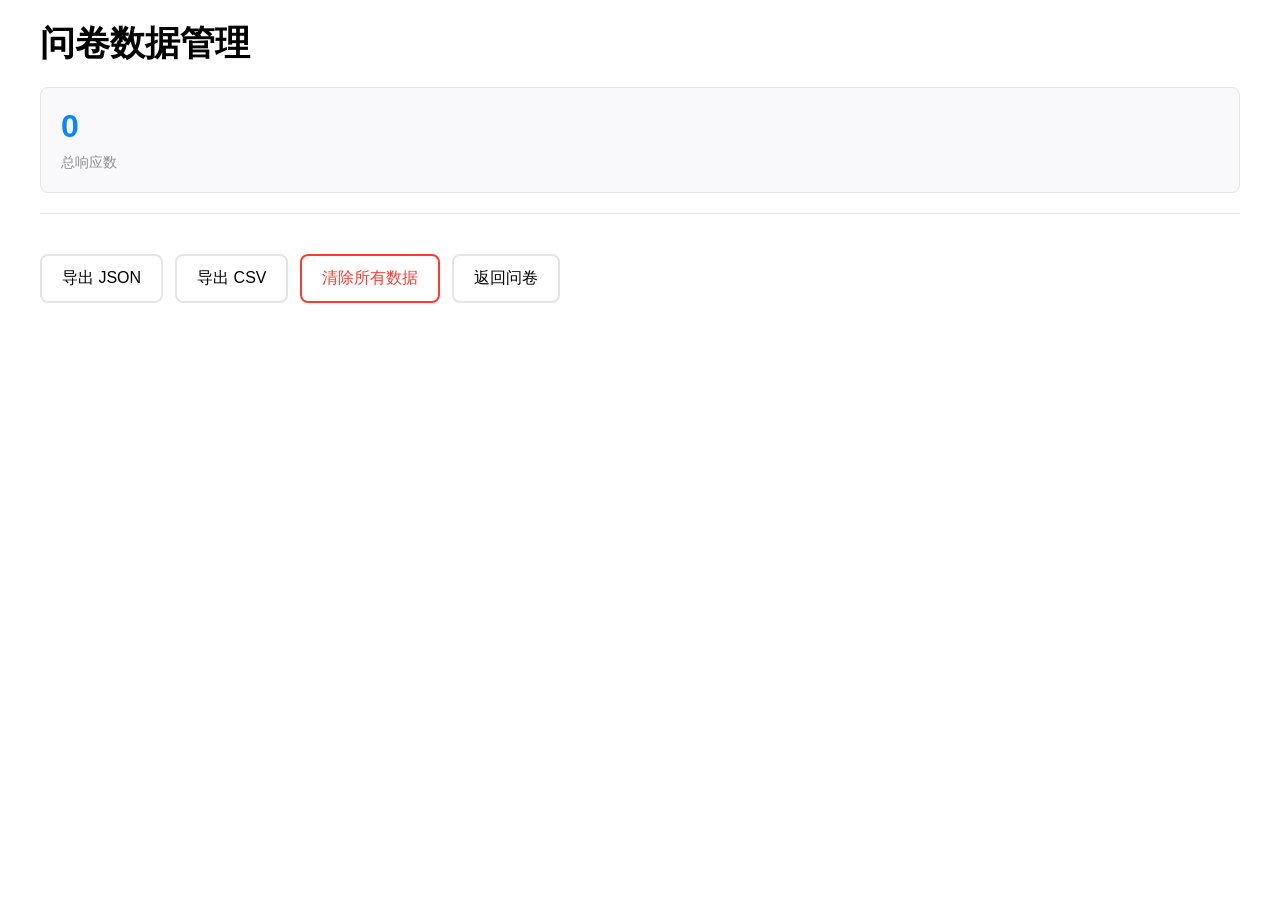
==== admin.html @ 22c5a996 "完善问卷数据收集和管理系统 - 添加 IndexedDB 数据库用于持久化存储问卷响应 - 创建 data-manager.js 提供统一的数据操作接口 - 支持 JSON/CSV 格式导出数据 - " ====
<!DOCTYPE html>
<html lang="zh-CN">
<head>
    <meta charset="UTF-8">
    <meta name="viewport" content="width=device-width, initial-scale=1.0">
    <title>问卷数据管理</title>
    <style>
        * {
            margin: 0;
            padding: 0;
            box-sizing: border-box;
        }

        body {
            font-family: -apple-system, BlinkMacSystemFont, "Segoe UI", "Helvetica Neue", sans-serif;
            background: #ffffff;
            min-height: 100vh;
            padding: 20px;
            color: #000;
        }

        .container {
            max-width: 1200px;
            margin: 0 auto;
        }

        header {
            margin-bottom: 40px;
            border-bottom: 1px solid #e5e5e7;
            padding-bottom: 20px;
        }

        h1 {
            font-size: 2.2rem;
            font-weight: 600;
            margin-bottom: 10px;
        }

        .stats {
            display: grid;
            grid-template-columns: repeat(auto-fit, minmax(200px, 1fr));
            gap: 20px;
            margin-top: 20px;
        }

        .stat-card {
            padding: 20px;
            background: #f9f9fb;
            border-radius: 8px;
            border: 1px solid #e5e5e7;
        }

        .stat-value {
            font-size: 2rem;
            font-weight: 600;
            color: #0A84FF;
        }

        .stat-label {
            font-size: 0.9rem;
            color: #8E8E93;
            margin-top: 8px;
        }

        .controls {
            display: flex;
            gap: 12px;
            margin: 30px 0;
            flex-wrap: wrap;
        }

        button {
            padding: 12px 20px;
            border: 2px solid #e5e5e7;
            border-radius: 8px;
            background: #ffffff;
            cursor: pointer;
            font-size: 1rem;
            font-weight: 500;
            transition: all 0.2s cubic-bezier(0.4, 0, 0.2, 1);
        }

        button:hover {
            border-color: #0A84FF;
            background: #f9f9fb;
        }

        button.danger {
            border-color: #FF3B30;
            color: #FF3B30;
        }

        button.danger:hover {
            background: #fff5f5;
        }

        .responses-table {
            width: 100%;
            border-collapse: collapse;
            margin: 30px 0;
            border: 1px solid #e5e5e7;
            border-radius: 8px;
            overflow: hidden;
        }

        .responses-table thead {
            background: #f9f9fb;
        }

        .responses-table th,
        .responses-table td {
            padding: 16px;
            text-align: left;
            border-bottom: 1px solid #e5e5e7;
        }

        .responses-table th {
            font-weight: 600;
            color: #000;
        }

        .responses-table td {
            color: #666;
            font-size: 0.95rem;
        }

        .responses-table tbody tr:hover {
            background: #f9f9fb;
        }

        .responses-table tbody tr:last-child td {
            border-bottom: none;
        }

        .delete-btn {
            padding: 6px 12px;
            font-size: 0.85rem;
            color: #FF3B30;
            border: 1px solid #FF3B30;
        }

        .delete-btn:hover {
            background: #fff5f5;
        }

        .empty-state {
            text-align: center;
            padding: 60px 20px;
            color: #8E8E93;
        }

        .empty-state h2 {
            font-size: 1.3rem;
            margin-bottom: 10px;
            color: #000;
        }

        .modal {
            display: none;
            position: fixed;
            top: 0;
            left: 0;
            right: 0;
            bottom: 0;
            background: rgba(0, 0, 0, 0.3);
            z-index: 1000;
            align-items: center;
            justify-content: center;
        }

        .modal.active {
            display: flex;
        }

        .modal-content {
            background: #ffffff;
            border-radius: 12px;
            padding: 30px;
            max-width: 500px;
            width: 90%;
            box-shadow: 0 10px 40px rgba(0, 0, 0, 0.1);
        }

        .modal h2 {
            font-size: 1.5rem;
            margin-bottom: 20px;
        }

        .modal p {
            color: #666;
            margin-bottom: 30px;
            line-height: 1.6;
        }

        .modal-actions {
            display: flex;
            gap: 12px;
            justify-content: flex-end;
        }

        .modal-actions button {
            min-width: 100px;
        }
    </style>
</head>
<body>
    <div class="container">
        <header>
            <h1>问卷数据管理</h1>
            <div class="stats">
                <div class="stat-card">
                    <div class="stat-value" id="totalCount">0</div>
                    <div class="stat-label">总响应数</div>
                </div>
            </div>
        </header>

        <div class="controls">
            <button id="exportJson">导出 JSON</button>
            <button id="exportCsv">导出 CSV</button>
            <button id="clearAll" class="danger">清除所有数据</button>
            <a href="index.html" style="text-decoration: none;">
                <button>返回问卷</button>
            </a>
        </div>

        <div id="responsesContainer"></div>
    </div>

    <div id="confirmModal" class="modal">
        <div class="modal-content">
            <h2>确认删除</h2>
            <p id="confirmText"></p>
            <div class="modal-actions">
                <button id="cancelBtn">取消</button>
                <button id="confirmBtn" class="danger">删除</button>
            </div>
        </div>
    </div>

    <script src="data-manager.js"></script>
    <script>
        let deleteTarget = null;

        function formatDate(isoString) {
            const date = new Date(isoString);
            return date.toLocaleString('zh-CN');
        }

        async function loadResponses() {
            const responses = await dataManager.getAllResponses();
            const container = document.getElementById('responsesContainer');

            document.getElementById('totalCount').textContent = responses.length;

            if (responses.length === 0) {
                container.innerHTML = `
                    <div class="empty-state">
                        <h2>暂无数据</h2>
                        <p>还没有收集到问卷响应</p>
                    </div>
                `;
                return;
            }

            const table = document.createElement('table');
            table.className = 'responses-table';

            const headers = ['ID', '时间', '数据', '操作'];
            const thead = table.createTHead();
            const headerRow = thead.insertRow();
            headers.forEach(h => {
                const th = document.createElement('th');
                th.textContent = h;
                headerRow.appendChild(th);
            });

            const tbody = table.createTBody();
            responses.forEach(response => {
                const row = tbody.insertRow();

                const idCell = row.insertCell();
                idCell.textContent = response.id;

                const timeCell = row.insertCell();
                timeCell.textContent = formatDate(response.timestamp);

                const dataCell = row.insertCell();
                dataCell.textContent = JSON.stringify(response).substring(0, 50) + '...';

                const actionCell = row.insertCell();
                const deleteBtn = document.createElement('button');
                deleteBtn.className = 'delete-btn';
                deleteBtn.textContent = '删除';
                deleteBtn.onclick = () => showDeleteConfirm(response.id);
                actionCell.appendChild(deleteBtn);
            });

            container.innerHTML = '';
            container.appendChild(table);
        }

        function showDeleteConfirm(id) {
            deleteTarget = id;
            document.getElementById('confirmText').textContent = `确认删除 ID 为 ${id} 的问卷响应吗？此操作不可撤销。`;
            document.getElementById('confirmModal').classList.add('active');
        }

        async function confirmDelete() {
            if (deleteTarget) {
                await dataManager.deleteResponse(deleteTarget);
                deleteTarget = null;
                document.getElementById('confirmModal').classList.remove('active');
                loadResponses();
            }
        }

        function cancelDelete() {
            deleteTarget = null;
            document.getElementById('confirmModal').classList.remove('active');
        }

        async function showClearConfirm() {
            deleteTarget = 'all';
            document.getElementById('confirmText').textContent = '确认清除所有问卷数据吗？此操作不可撤销。';
            document.getElementById('confirmModal').classList.add('active');
        }

        document.getElementById('exportJson').addEventListener('click', async () => {
            const responses = await dataManager.getAllResponses();
            dataManager.exportAsJSON(responses);
        });

        document.getElementById('exportCsv').addEventListener('click', async () => {
            const responses = await dataManager.getAllResponses();
            dataManager.exportAsCSV(responses);
        });

        document.getElementById('clearAll').addEventListener('click', showClearConfirm);

        document.getElementById('confirmBtn').addEventListener('click', async () => {
            if (deleteTarget === 'all') {
                await dataManager.clearAll();
                deleteTarget = null;
                document.getElementById('confirmModal').classList.remove('active');
                loadResponses();
            } else {
                confirmDelete();
            }
        });

        document.getElementById('cancelBtn').addEventListener('click', cancelDelete);

        document.getElementById('confirmModal').addEventListener('click', (e) => {
            if (e.target === document.getElementById('confirmModal')) {
                cancelDelete();
            }
        });

        loadResponses();
    </script>
</body>
</html>
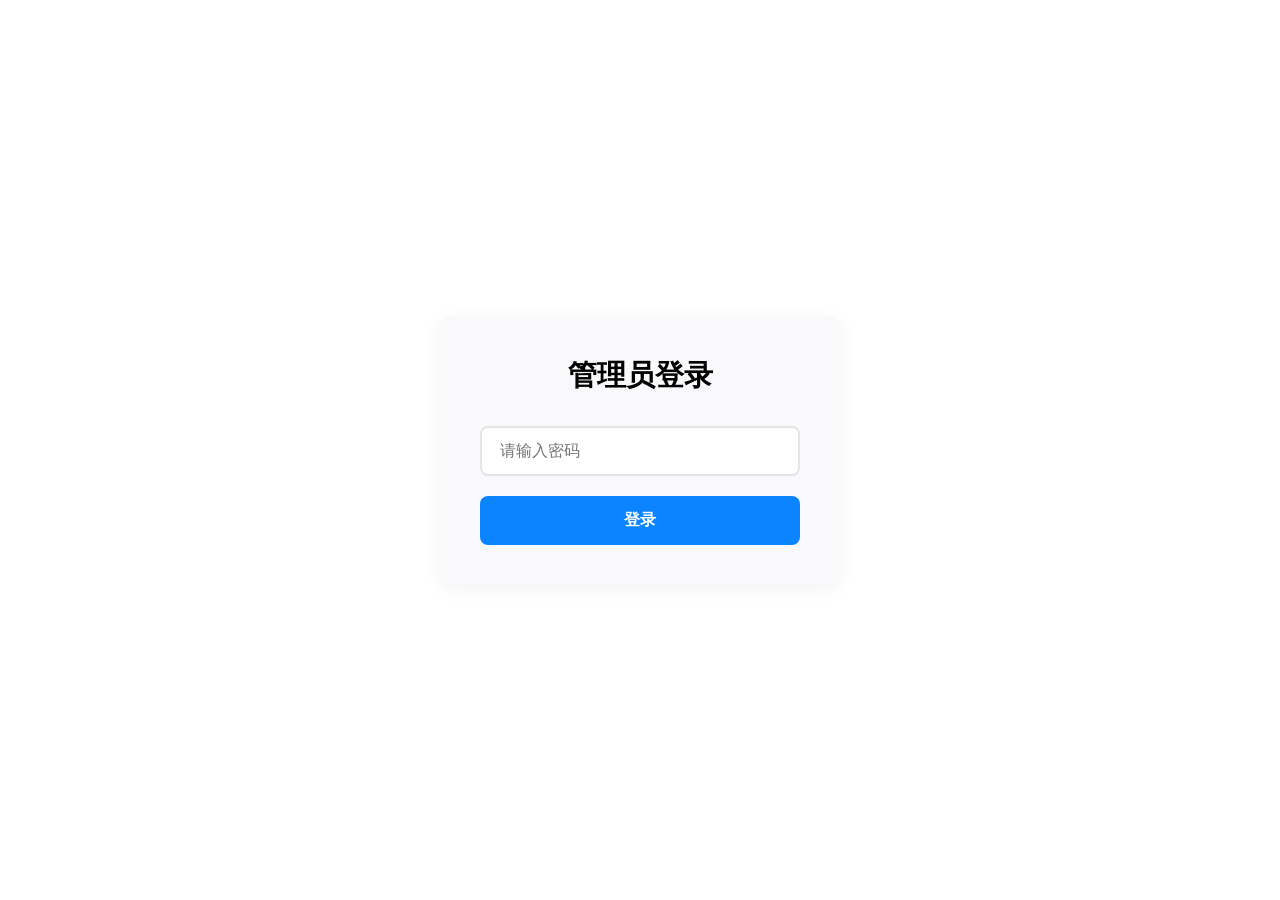
==== commit 136347d3: "修复管理员页面：添加密码保护和IndexedDB异步初始化 - admin.html: 添加密码保护登录界面（密码：20101226） - admin.html: 修复loadResponses()仅" ====
--- a/admin.html
+++ b/admin.html
@@ -201,9 +201,95 @@
         .modal-actions button {
             min-width: 100px;
         }
+        /* 登录页面 */
+        .login-screen {
+            display: flex;
+            align-items: center;
+            justify-content: center;
+            min-height: 100vh;
+            position: fixed;
+            top: 0;
+            left: 0;
+            right: 0;
+            bottom: 0;
+            background: #ffffff;
+            z-index: 2000;
+        }
+
+        .login-screen.hidden {
+            display: none;
+        }
+
+        .login-box {
+            background: #f9f9fb;
+            border-radius: 12px;
+            padding: 40px;
+            max-width: 400px;
+            width: 90%;
+            box-shadow: 0 4px 20px rgba(0, 0, 0, 0.05);
+        }
+
+        .login-box h2 {
+            font-size: 1.8rem;
+            margin-bottom: 30px;
+            text-align: center;
+        }
+
+        .login-input {
+            width: 100%;
+            padding: 14px 18px;
+            font-size: 1rem;
+            border: 2px solid #e5e5e7;
+            border-radius: 8px;
+            font-family: inherit;
+            transition: border-color 0.2s;
+            background: #ffffff;
+        }
+
+        .login-input:focus {
+            outline: none;
+            border-color: #0A84FF;
+        }
+
+        .login-btn {
+            width: 100%;
+            margin-top: 20px;
+            background: #0A84FF;
+            color: white;
+            border: none;
+            padding: 14px;
+            font-weight: 600;
+        }
+
+        .login-btn:hover {
+            background: #0077ED;
+            border-color: #0077ED;
+        }
+
+        .login-error {
+            color: #FF3B30;
+            font-size: 0.9rem;
+            margin-top: 10px;
+            text-align: center;
+            display: none;
+        }
+
+        .login-error.show {
+            display: block;
+        }
     </style>
 </head>
 <body>
+    <!-- 登录页面 -->
+    <div id="loginScreen" class="login-screen">
+        <div class="login-box">
+            <h2>管理员登录</h2>
+            <input type="password" id="passwordInput" class="login-input" placeholder="请输入密码" autocomplete="off">
+            <button id="loginBtn" class="login-btn">登录</button>
+            <div id="loginError" class="login-error">密码错误，请重试</div>
+        </div>
+    </div>
+
     <div class="container">
         <header>
             <h1>问卷数据管理</h1>
@@ -240,6 +326,41 @@
 
     <script src="data-manager.js"></script>
     <script>
+        // 密码保护
+        const ADMIN_PASSWORD = '20101226';
+        const loginScreen = document.getElementById('loginScreen');
+        const passwordInput = document.getElementById('passwordInput');
+        const loginBtn = document.getElementById('loginBtn');
+        const loginError = document.getElementById('loginError');
+
+        // 检查是否已登录
+        const isLoggedIn = sessionStorage.getItem('adminLoggedIn') === 'true';
+        if (isLoggedIn) {
+            loginScreen.classList.add('hidden');
+        }
+
+        function checkPassword() {
+            const password = passwordInput.value;
+            if (password === ADMIN_PASSWORD) {
+                sessionStorage.setItem('adminLoggedIn', 'true');
+                loginScreen.classList.add('hidden');
+                loginError.classList.remove('show');
+                loadResponses();
+            } else {
+                loginError.classList.add('show');
+                passwordInput.value = '';
+                passwordInput.focus();
+            }
+        }
+
+        loginBtn.addEventListener('click', checkPassword);
+        passwordInput.addEventListener('keypress', (e) => {
+            if (e.key === 'Enter') {
+                checkPassword();
+            }
+        });
+
+        // 原有的数据管理代码
         let deleteTarget = null;
 
         function formatDate(isoString) {
@@ -357,7 +478,9 @@
             }
         });
 
-        loadResponses();
+        if (isLoggedIn) {
+            loadResponses();
+        }
     </script>
 </body>
 </html>
